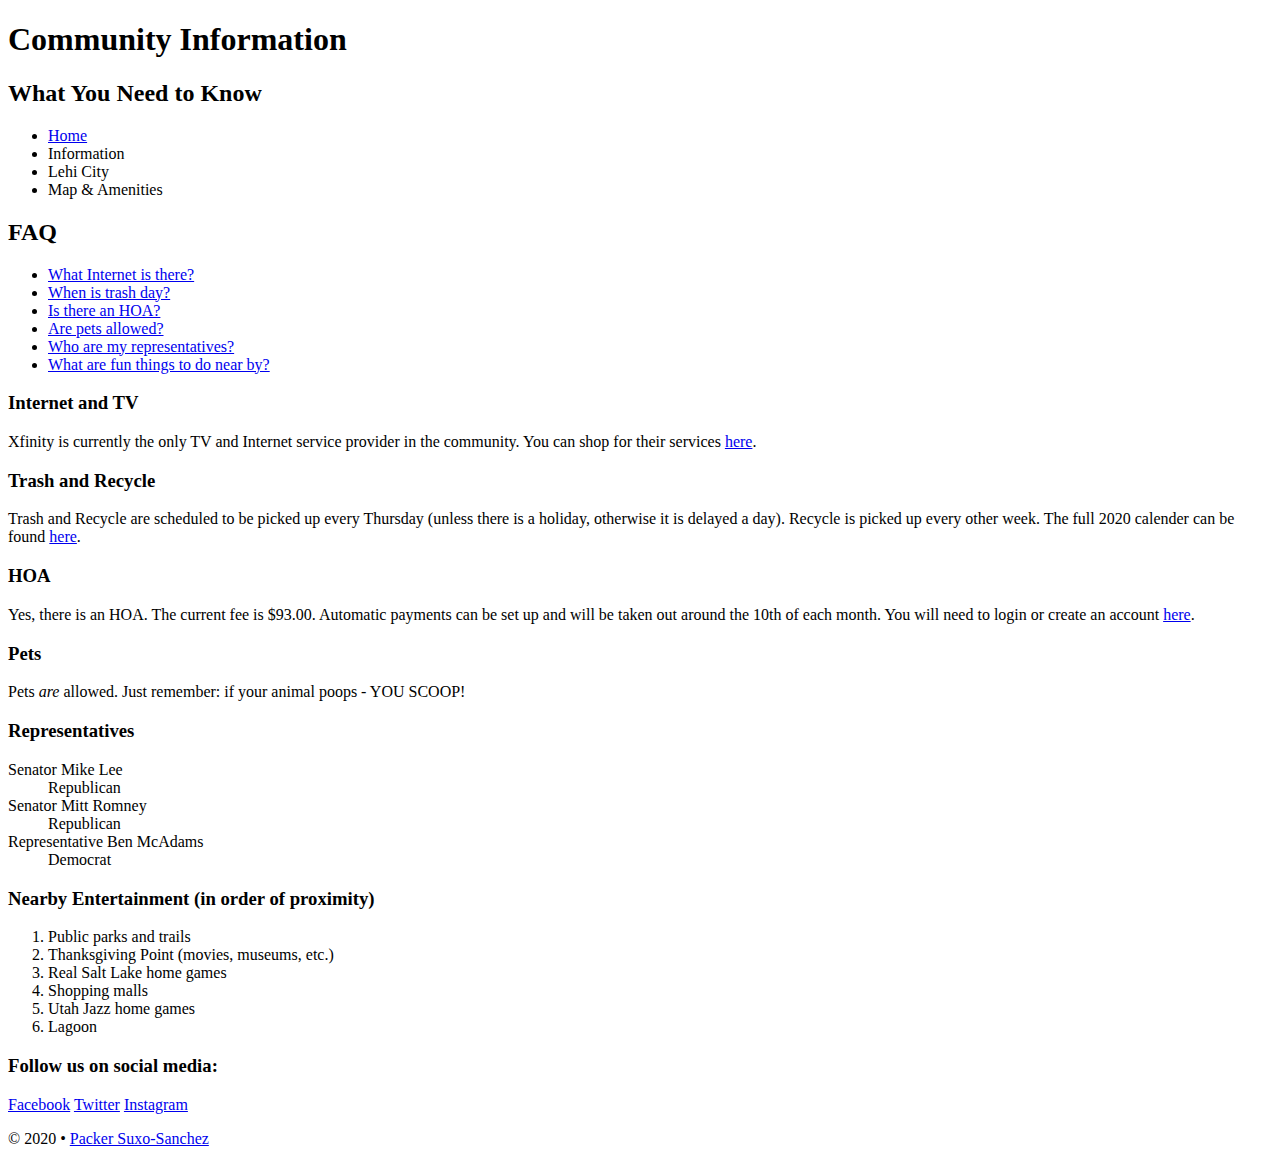
==== community-information.html @ c7a4156a "Added community information" ====
<!DOCTYPE html>
<html lang="en">
<head>
    <meta charset="UTF-8">
    <meta name="viewport" content="width=device-width, initial-scale=1.0">
    <meta name="author" content="Packer Suxo-Sanchez">
    <title>Community Information</title>
</head>
<body>
    <!--Opening Header-->
    <header>
        <h1>Community Information</h1>
        <h2>What You Need to Know</h2>
    </header>
    <!--Navigation Menu-->
    <nav>
        <ul>
            <li><a href="index.html">Home</a></li>
            <li>Information</li>
            <li>Lehi City</li>
            <li>Map & Amenities</li>
        </ul>
    </nav>
    <main>
        <section id="faq">
            <h2>FAQ</h2>
            <ul>
                <li><a href="#internet">What Internet is there?</a></li>
                <li><a href="#trash">When is trash day?</a></li>
                <li><a href="#hoa">Is there an HOA?</a></li>
                <li><a href="#pets">Are pets allowed?</a></li>
                <li><a href="#representatives">Who are my representatives?</a></li>
                <li><a href="#entertainment">What are fun things to do near by?</a></li>
            </ul>
            <div>
                <h3 id="internet">Internet and TV</h3>
                 <p>Xfinity is currently the only TV and Internet service provider in the community. You can shop for their services <a href="https://www.xfinity.com/learn/offers?CMP=ILC_shop_myxfinity_re&pc=1" target="_blank">here</a>.</p>
                <h3 id="trash">Trash and Recycle</h3>
                <p>Trash and Recycle are scheduled to be picked up every Thursday (unless there is a holiday, otherwise it is delayed a day). Recycle is picked up every other week. The full 2020 calender can be found <a href="https://www.lehi-ut.gov/wp-content/uploads/2019/12/2020-Recycling-Calendar.pdf" target="_blank">here</a>.</p>
                <h3 id="hoa">HOA</h3>
                <p>Yes, there is an HOA. The current fee is $93.00. Automatic payments can be set up and will be taken out around the 10th of each month. You will need to login or create an account <a href="https://portal.hoaliving.com/Home/Login" target="_blank">here</a>.</p>
                <h3 id="pets">Pets</h3>
                <p>Pets <em>are</em> allowed. Just remember: if your animal poops - YOU SCOOP!</p>
                <h3 id="representatives">Representatives</h3>
                <dl>
                    <dt>Senator Mike Lee</dt>
                    <dd>Republican</dd>
                    <dt>Senator Mitt Romney</dt>
                    <dd>Republican</dd>
                    <dt>Representative Ben McAdams</dt>
                    <dd>Democrat</dd>
                </dl>
                <h3 id="entertainment">Nearby Entertainment (in order of proximity)</h3>
                <ol>
                    <li>Public parks and trails</li>
                    <li>Thanksgiving Point (movies, museums, etc.)</li>
                    <li>Real Salt Lake home games</li>
                    <li>Shopping malls</li>
                    <li>Utah Jazz home games</li>
                    <li>Lagoon</li>
                </ol>
            </div>
        </section>
    </main>
        <!--Social Media-->
        <section id="social-media">
        <h3>Follow us on social media:</h3>
            <a href="https://www.facebook.com/groups/NorthPointeVillage/" target="_blank">Facebook</a>
            <a href="https://twitter.com/NorthPointeVill" target="_blank">Twitter</a>
            <a href="https://www.instagram.com/northpointevillage/" target="_blank">Instagram</a>
        </section>
    <!--Footer-->
    <footer>
        <p>&copy; 2020 &bull; <a href="mailto:10585814@my.uvu.edu?&subject=Hello%20There!">Packer Suxo-Sanchez</a></p>
    </footer>
</body>
</html>
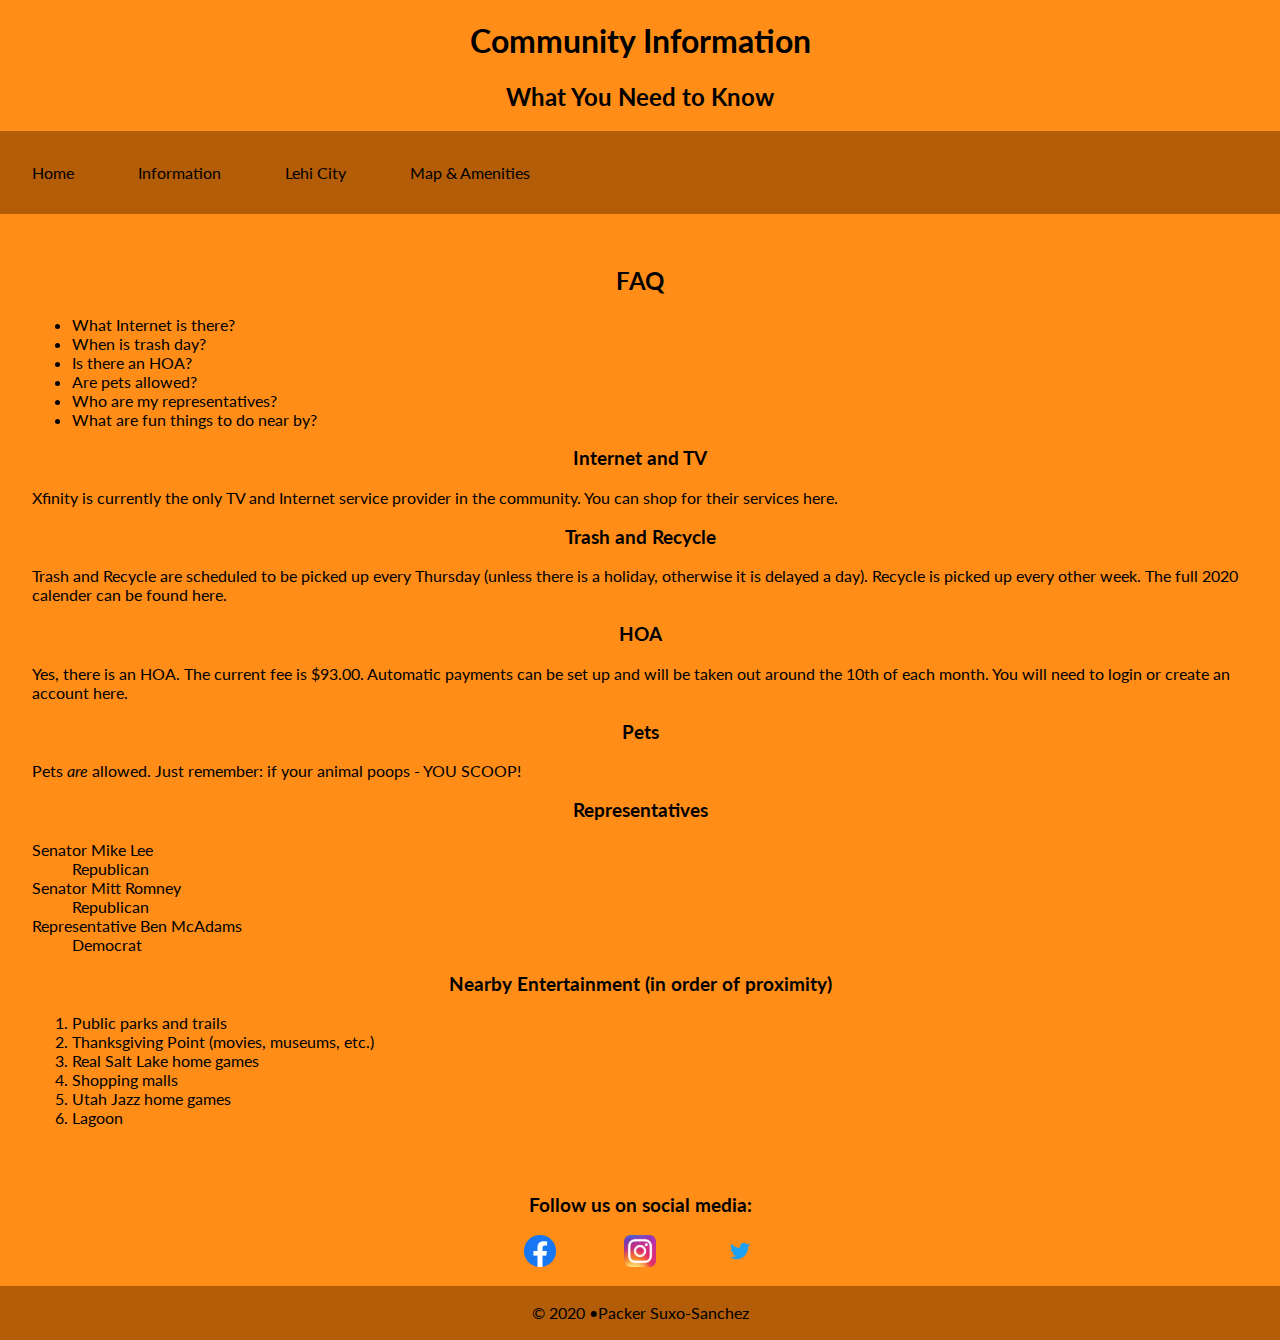
==== commit efde1a84: "Organized homepage content, imported Google font" ====
--- a/community-information.html
+++ b/community-information.html
@@ -4,6 +4,8 @@
     <meta charset="UTF-8">
     <meta name="viewport" content="width=device-width, initial-scale=1.0">
     <meta name="author" content="Packer Suxo-Sanchez">
+    <link rel="stylesheet" type="text/css" href="style.css">
+    <link href='http://fonts.googleapis.com/css?family=Lato&subset=latin,latin-ext' rel='stylesheet' type='text/css'>
     <title>Community Information</title>
 </head>
 <body>
@@ -65,9 +67,9 @@
         <!--Social Media-->
         <section id="social-media">
         <h3>Follow us on social media:</h3>
-            <a href="https://www.facebook.com/groups/NorthPointeVillage/" target="_blank">Facebook</a>
-            <a href="https://twitter.com/NorthPointeVill" target="_blank">Twitter</a>
-            <a href="https://www.instagram.com/northpointevillage/" target="_blank">Instagram</a>
+            <a href="https://www.facebook.com/groups/NorthPointeVillage/" target="_blank"><img src="/images/facebook.png" class="social-media-image" alt="Facebook logo"></a>
+            <a href="https://twitter.com/NorthPointeVill" target="_blank"><img src="/images/instagram.png" class="social-media-image" alt="Instagram logo"></a>
+            <a href="https://www.instagram.com/northpointevillage/" target="_blank"><img src="/images/twitter.png" class="social-media-image" alt="Twitter logo"></a> 
         </section>
     <!--Footer-->
     <footer>
--- a/style.css
+++ b/style.css
@@ -0,0 +1,107 @@
+/* Universal */
+html {
+    scroll-behavior: smooth;
+}
+
+body {
+    font-family: Lato;
+    margin: 0; /*Sets all margins to 0*/
+    background-color: #FF8D18;
+}
+
+a {
+    text-decoration: none;
+    color: rgb(0, 0, 0);
+}
+
+a:visited {
+    color: black;
+}
+
+/* Header */
+h1 {
+    text-align: center;
+}
+
+h2, h3 {
+    text-align: center;
+}
+
+/* Will only style h2 in header */
+header > h2 {
+    text-align: center;
+
+}
+
+p {
+
+}
+
+/* Navigation Menu */
+nav {
+
+}
+
+nav > ul {
+    padding: 0;
+    margin: 0;
+    list-style: none;
+    display: flex;
+    background-color: #B35D08;
+    /* justify-content: space-evenly; */
+}
+
+nav > ul > li {
+    color: black;
+    padding: 2rem;
+}
+
+nav > ul > li:hover {
+    background-color: white;
+    color: #black;
+    transition: .75s;
+}
+
+/* Main Content */
+main {
+    padding: 2em;
+}
+
+#main-content {
+    display: flex;
+    justify-content: space-evenly;
+}
+
+#community-image {
+    max-height: 400px;
+    max-width: 400px;
+}
+
+#community-news {
+    padding-left: 2em;
+}
+
+/* Social Media Section */
+#social-media {
+    margin: 1em;
+    text-align: center;
+}
+
+.social-media-image {
+    padding-left: 2em;
+    padding-right: 2em;
+    height: 2em;
+    width: 2em;
+}
+
+/* Footer */
+footer {
+    padding: 1em;
+    background-color: #B35D08;
+}
+
+footer > p {
+    margin: .1em;
+    justify-content: center;
+    display: flex;
+}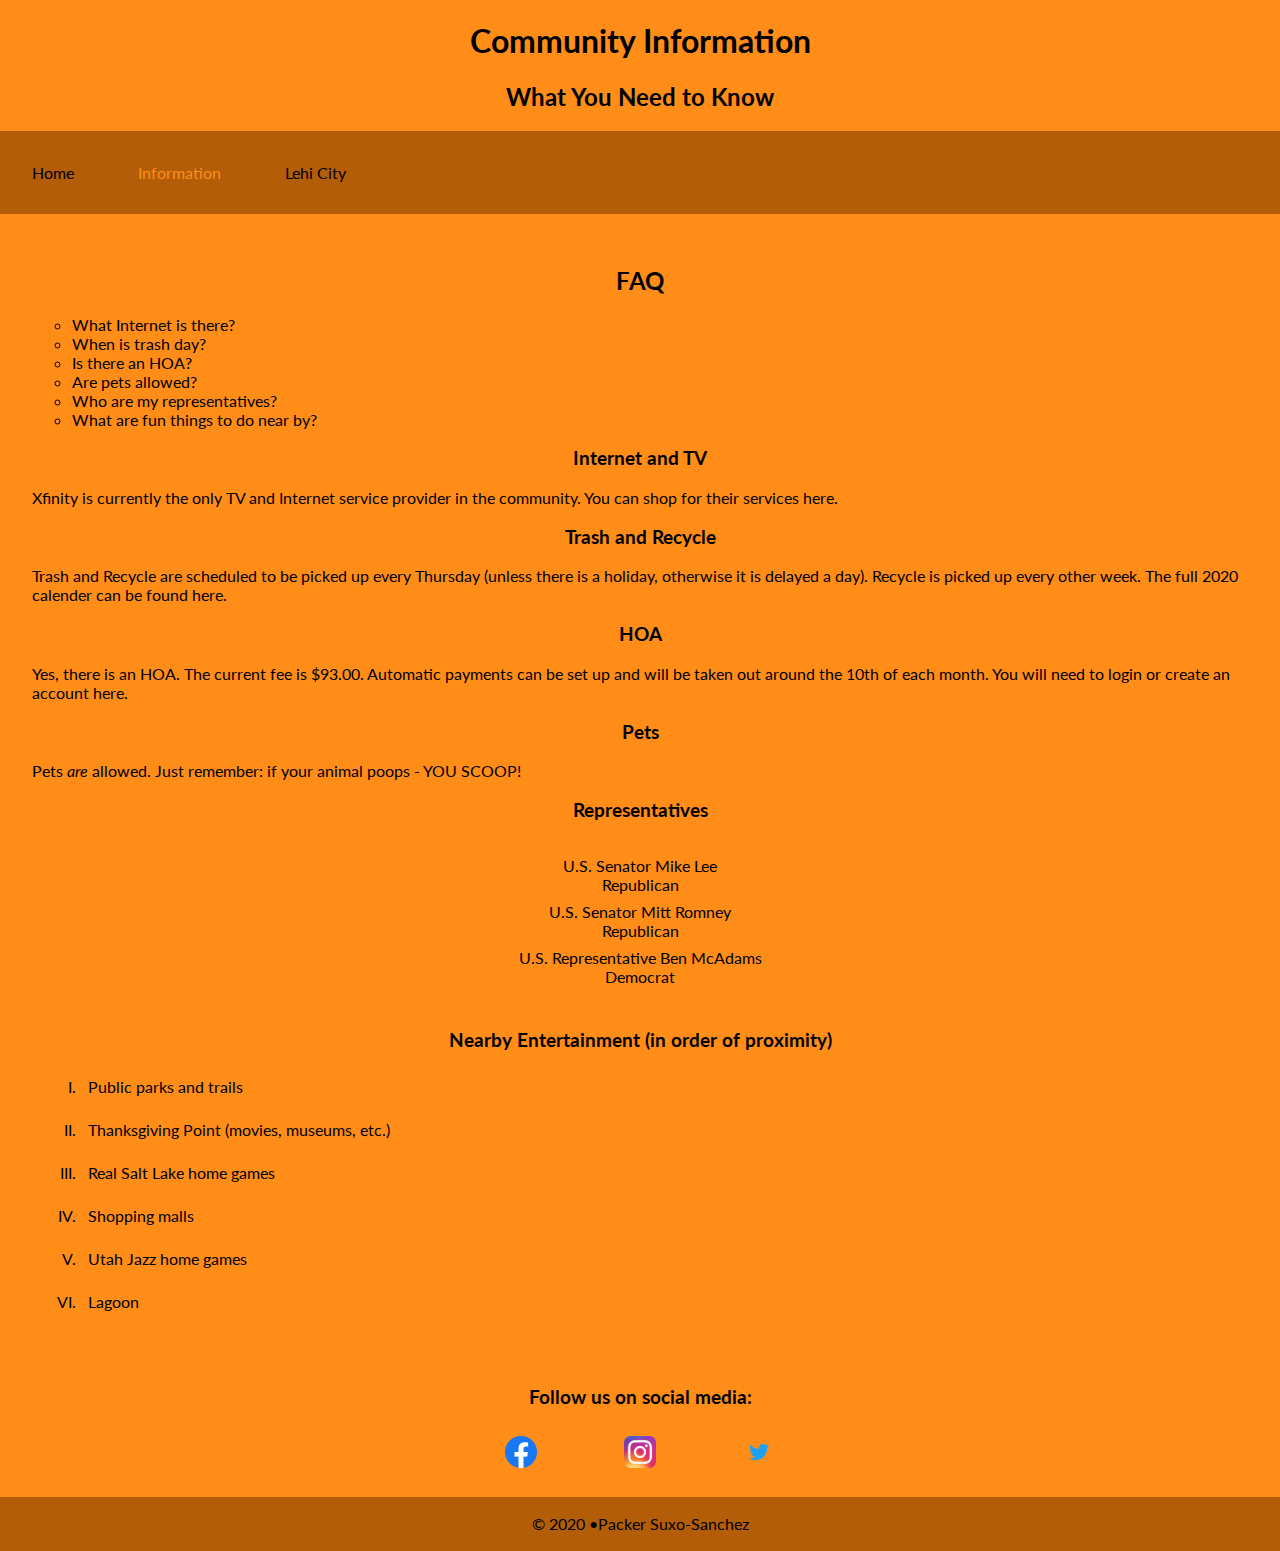
==== commit d5fea78b: "Added Lehi City page" ====
--- a/community-information.html
+++ b/community-information.html
@@ -17,22 +17,22 @@
     <!--Navigation Menu-->
     <nav>
         <ul>
-            <li><a href="index.html">Home</a></li>
-            <li>Information</li>
-            <li>Lehi City</li>
-            <li>Map & Amenities</li>
+            <li class="active"><a href="index.html">Home</a></li>
+            <li class="active">Information</li>
+            <li class="active"><a href="lehi-city.html">Lehi City</a></li>
+            <!--<li class="active">Map & Amenities</li>-->
         </ul>
     </nav>
     <main>
         <section id="faq">
             <h2>FAQ</h2>
             <ul>
-                <li><a href="#internet">What Internet is there?</a></li>
-                <li><a href="#trash">When is trash day?</a></li>
-                <li><a href="#hoa">Is there an HOA?</a></li>
-                <li><a href="#pets">Are pets allowed?</a></li>
-                <li><a href="#representatives">Who are my representatives?</a></li>
-                <li><a href="#entertainment">What are fun things to do near by?</a></li>
+                <li class="faq-bullet"><a href="#internet">What Internet is there?</a></li>
+                <li class="faq-bullet"><a href="#trash">When is trash day?</a></li>
+                <li class="faq-bullet"><a href="#hoa">Is there an HOA?</a></li>
+                <li class="faq-bullet"><a href="#pets">Are pets allowed?</a></li>
+                <li class="faq-bullet"><a href="#representatives">Who are my representatives?</a></li>
+                <li class="faq-bullet"><a href="#entertainment">What are fun things to do near by?</a></li>
             </ul>
             <div>
                 <h3 id="internet">Internet and TV</h3>
@@ -45,21 +45,21 @@
                 <p>Pets <em>are</em> allowed. Just remember: if your animal poops - YOU SCOOP!</p>
                 <h3 id="representatives">Representatives</h3>
                 <dl>
-                    <dt>Senator Mike Lee</dt>
+                    <dt>U.S. Senator Mike Lee</dt>
                     <dd>Republican</dd>
-                    <dt>Senator Mitt Romney</dt>
+                    <dt>U.S. Senator Mitt Romney</dt>
                     <dd>Republican</dd>
-                    <dt>Representative Ben McAdams</dt>
+                    <dt>U.S. Representative Ben McAdams</dt>
                     <dd>Democrat</dd>
                 </dl>
                 <h3 id="entertainment">Nearby Entertainment (in order of proximity)</h3>
                 <ol>
-                    <li>Public parks and trails</li>
-                    <li>Thanksgiving Point (movies, museums, etc.)</li>
-                    <li>Real Salt Lake home games</li>
-                    <li>Shopping malls</li>
-                    <li>Utah Jazz home games</li>
-                    <li>Lagoon</li>
+                    <li class="fun-bullet">Public parks and trails</li>
+                    <li class="fun-bullet">Thanksgiving Point (movies, museums, etc.)</li>
+                    <li class="fun-bullet">Real Salt Lake home games</li>
+                    <li class="fun-bullet">Shopping malls</li>
+                    <li class="fun-bullet">Utah Jazz home games</li>
+                    <li class="fun-bullet">Lagoon</li>
                 </ol>
             </div>
         </section>
--- a/style.css
+++ b/style.css
@@ -5,6 +5,9 @@
 
 body {
     font-family: Lato;
+    font-size: 1em;
+    font-style: normal;
+    font-weight: normal;
     margin: 0; /*Sets all margins to 0*/
     background-color: #FF8D18;
 }
@@ -58,8 +61,12 @@
 
 nav > ul > li:hover {
     background-color: white;
-    color: #black;
+    color: black;
     transition: .75s;
+}
+
+.active {
+    color: #FF8D18;
 }
 
 /* Main Content */
@@ -70,6 +77,9 @@
 #main-content {
     display: flex;
     justify-content: space-evenly;
+    border: .5em solid white;
+    border-radius: 10px;
+    float: right;
 }
 
 #community-image {
@@ -81,6 +91,29 @@
     padding-left: 2em;
 }
 
+/*Representatives*/
+dl {
+    text-align: center;
+    padding: 1rem;
+    margin: 1rem;
+}
+
+dd {
+    margin-left: 0em;
+    padding-bottom: .5em;
+}
+
+/*Lists*/
+.faq-bullet {
+    list-style-type: circle;
+}
+
+.fun-bullet {
+    list-style-type: upper-roman;
+    padding: .5em;
+    margin: .5em;
+}
+
 /* Social Media Section */
 #social-media {
     margin: 1em;
@@ -88,10 +121,17 @@
 }
 
 .social-media-image {
-    padding-left: 2em;
-    padding-right: 2em;
+    padding: .6em;
+    margin-left: 2em;
+    margin-right: 2em;
     height: 2em;
     width: 2em;
+}
+
+a > img:hover {
+    background-color: white;
+    transition: .75s;
+    border-radius: 50%;
 }
 
 /* Footer */
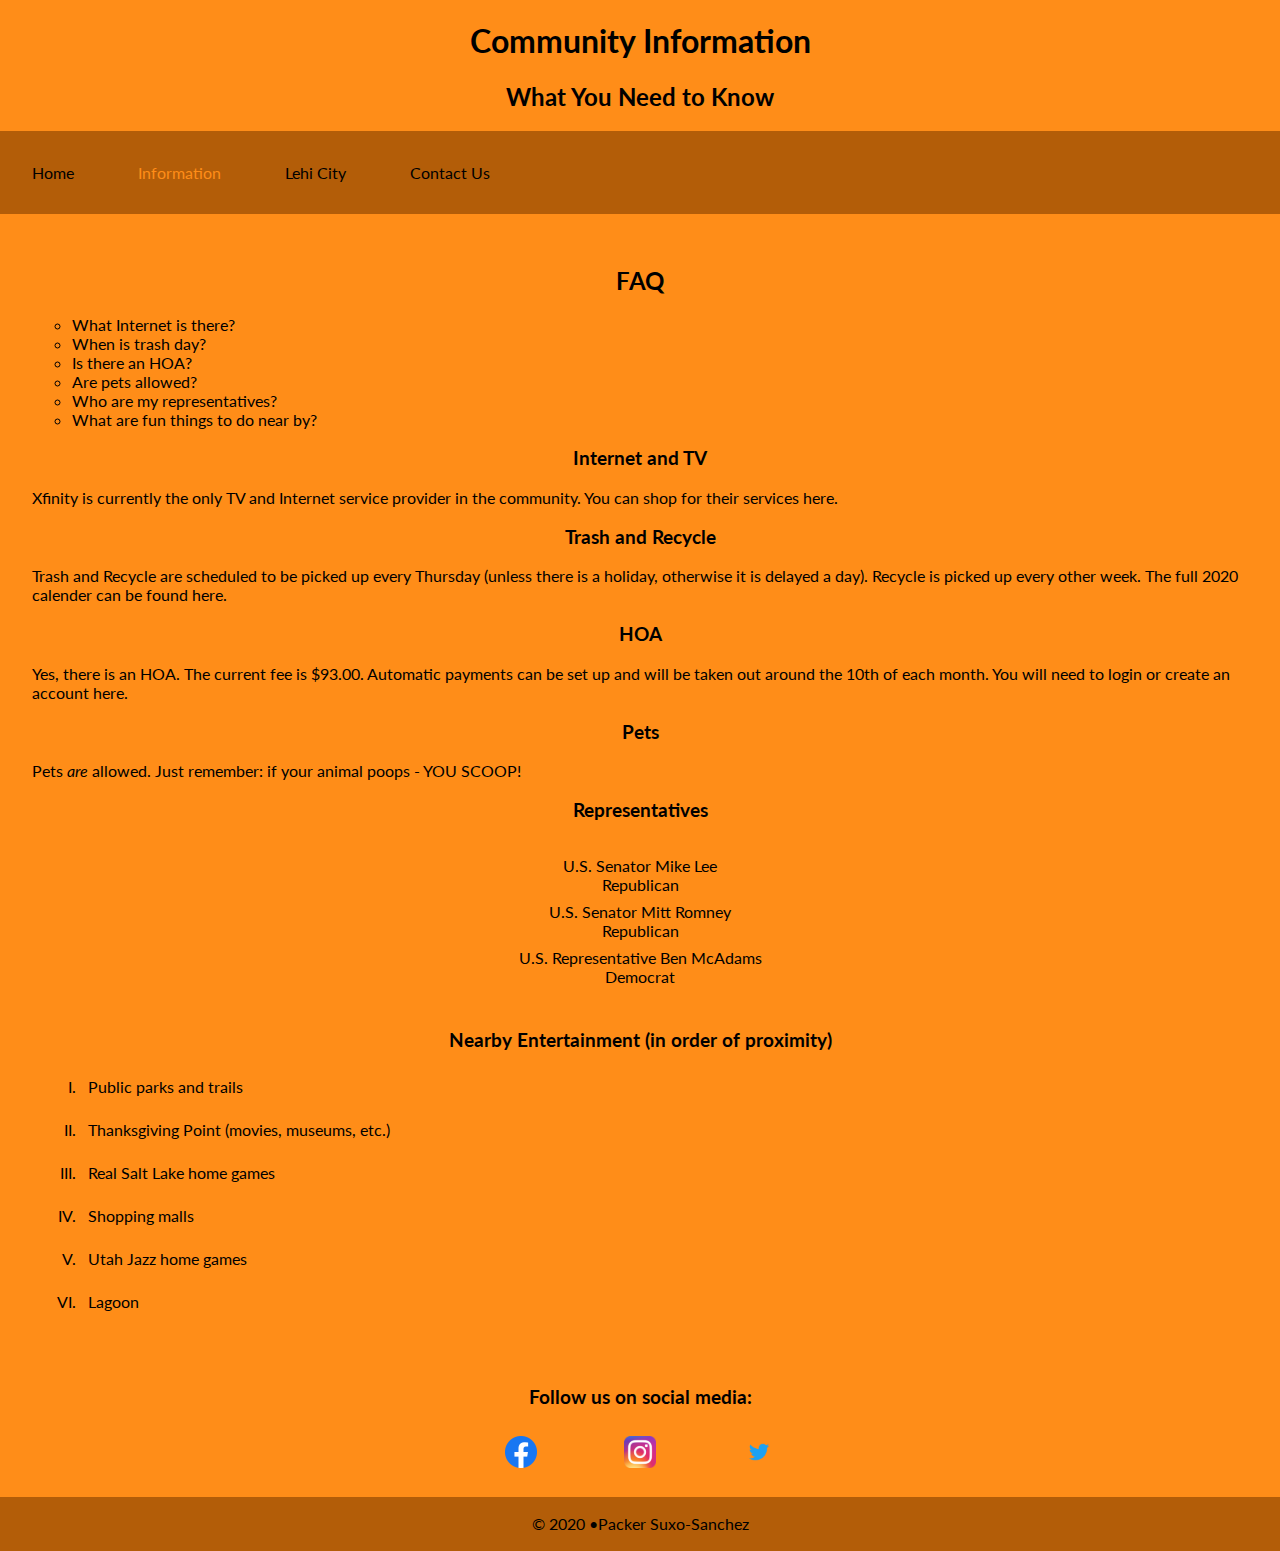
==== commit 62fdd078: "Added Contact page" ====
--- a/community-information.html
+++ b/community-information.html
@@ -20,7 +20,7 @@
             <li class="active"><a href="index.html">Home</a></li>
             <li class="active">Information</li>
             <li class="active"><a href="lehi-city.html">Lehi City</a></li>
-            <!--<li class="active">Map & Amenities</li>-->
+            <li class="active"><a href="contact.html">Contact Us</a></li>
         </ul>
     </nav>
     <main>
@@ -67,9 +67,9 @@
         <!--Social Media-->
         <section id="social-media">
         <h3>Follow us on social media:</h3>
-            <a href="https://www.facebook.com/groups/NorthPointeVillage/" target="_blank"><img src="/images/facebook.png" class="social-media-image" alt="Facebook logo"></a>
-            <a href="https://twitter.com/NorthPointeVill" target="_blank"><img src="/images/instagram.png" class="social-media-image" alt="Instagram logo"></a>
-            <a href="https://www.instagram.com/northpointevillage/" target="_blank"><img src="/images/twitter.png" class="social-media-image" alt="Twitter logo"></a> 
+            <a href="https://www.facebook.com/groups/NorthPointeVillage/" target="_blank"><img src="images/facebook.png" class="social-media-image" alt="Facebook logo"></a>
+            <a href="https://twitter.com/NorthPointeVill" target="_blank"><img src="images/instagram.png" class="social-media-image" alt="Instagram logo"></a>
+            <a href="https://www.instagram.com/northpointevillage/" target="_blank"><img src="images/twitter.png" class="social-media-image" alt="Twitter logo"></a> 
         </section>
     <!--Footer-->
     <footer>
--- a/style.css
+++ b/style.css
@@ -35,15 +35,15 @@
     text-align: center;
 
 }
-
+/*
 p {
 
-}
+} */
 
-/* Navigation Menu */
+/* Navigation Menu
 nav {
 
-}
+} */
 
 nav > ul {
     padding: 0;
@@ -79,12 +79,48 @@
     justify-content: space-evenly;
     border: .5em solid white;
     border-radius: 10px;
-    float: right;
 }
 
 #community-image {
-    max-height: 400px;
-    max-width: 400px;
+    border-radius: 10px;
+    width: 100%;
+    /*float: right;*/
+}
+
+figcaption {
+    color: white;
+    text-align: center;
+    padding-bottom: 1em;
+}
+
+.lehi-img-div {
+    text-align: center;  
+}
+
+.lehi-img {
+    padding-top: 1em;
+    width: 50%;
+}
+
+.lehi-border {
+    border: 1px solid white;
+}
+
+.elected-border {
+    border: .25em solid white;
+    border-radius: 10px;
+}
+
+#elected-officials {
+    justify-content: space-evenly;
+    flex-wrap: wrap;
+    display: flex;
+}
+
+.city-officials-img {
+    border-radius: 20px;
+    height: 250px;
+    padding: 1em;
 }
 
 #community-news {
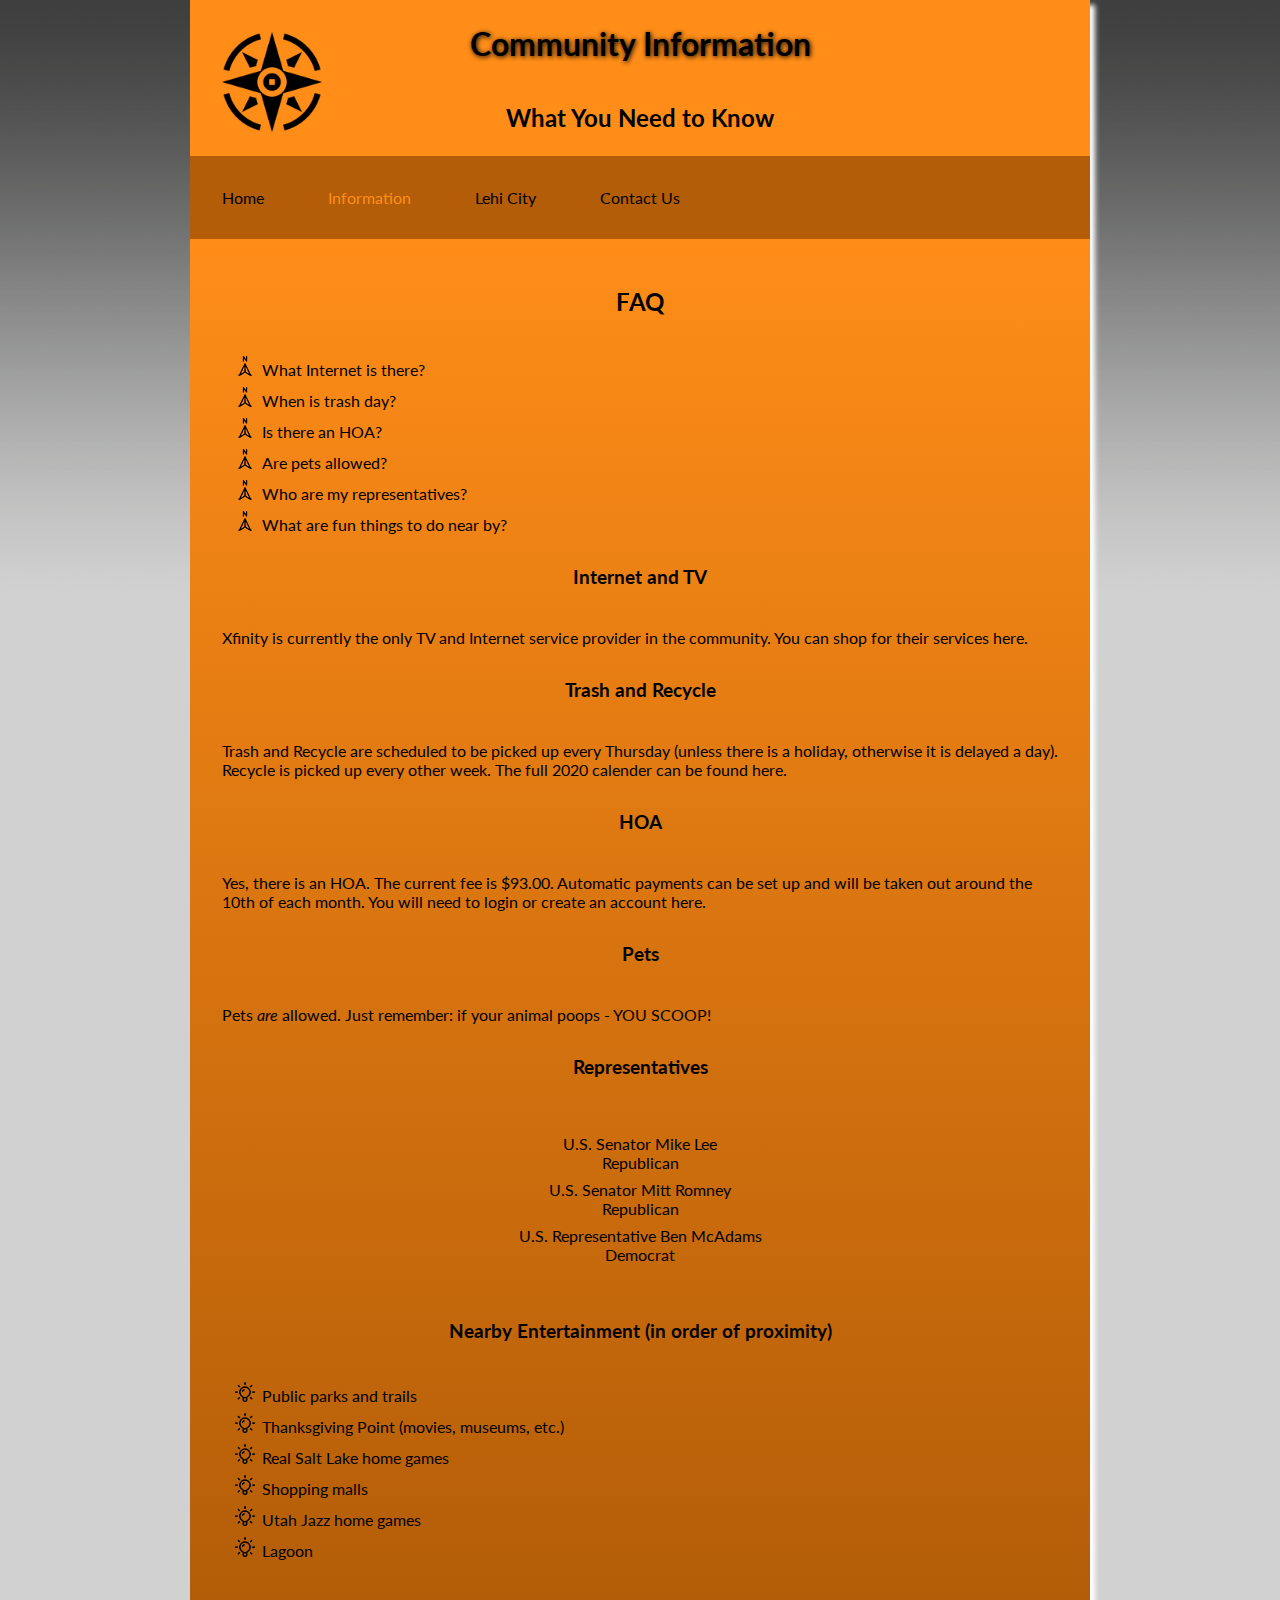
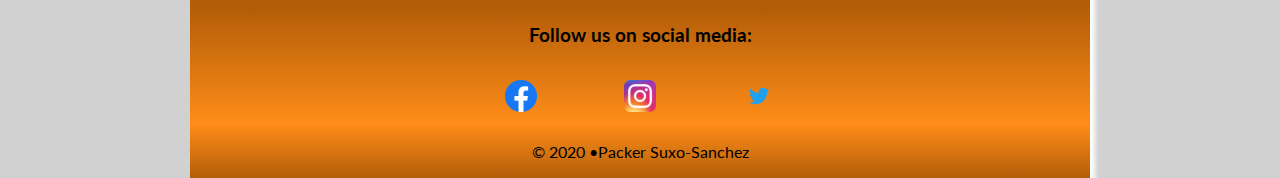
==== commit 794497db: "Added responsive CSS" ====
--- a/community-information.html
+++ b/community-information.html
@@ -4,11 +4,13 @@
     <meta charset="UTF-8">
     <meta name="viewport" content="width=device-width, initial-scale=1.0">
     <meta name="author" content="Packer Suxo-Sanchez">
+    <meta name="viewport" content="width=device-width, initial-scale=1">
     <link rel="stylesheet" type="text/css" href="style.css">
     <link href='http://fonts.googleapis.com/css?family=Lato&subset=latin,latin-ext' rel='stylesheet' type='text/css'>
     <title>Community Information</title>
 </head>
 <body>
+    <div class="wrapper">
     <!--Opening Header-->
     <header>
         <h1>Community Information</h1>
@@ -75,5 +77,6 @@
     <footer>
         <p>&copy; 2020 &bull; <a href="mailto:10585814@my.uvu.edu?&subject=Hello%20There!">Packer Suxo-Sanchez</a></p>
     </footer>
+    </div>
 </body>
 </html>--- a/style.css
+++ b/style.css
@@ -1,4 +1,4 @@
-/* Universal */
+/* ----- Universal ----- */
 html {
     scroll-behavior: smooth;
 }
@@ -9,7 +9,15 @@
     font-style: normal;
     font-weight: normal;
     margin: 0; /*Sets all margins to 0*/
-    background-color: #FF8D18;
+    background-color: #D1D1D1;
+    background-image: url(images/background.gif);
+    background-repeat: repeat-x;
+}
+
+.wrapper {
+    max-width: 900px;
+    margin: 0 auto;
+    box-shadow: 5px 5px 5px white;
 }
 
 a {
@@ -21,13 +29,28 @@
     color: black;
 }
 
-/* Header */
+/* ----- Header ----- */
+header {
+    background-color: #FF8D18;
+    background-image: url(images/compass.png);
+    background-repeat: no-repeat;
+    background-position: 4% 2rem;
+    background-size: 100px;
+
+}
+
 h1 {
-    text-align: center;
+    margin: 0 9rem;
+    padding: 1.5rem 0;
+    text-align: center;
+    text-shadow: 1px 1px 5px black;
 }
 
 h2, h3 {
     text-align: center;
+    margin: 0;
+    padding-top: 1rem;
+    padding-bottom: 1.5rem;
 }
 
 /* Will only style h2 in header */
@@ -35,43 +58,78 @@
     text-align: center;
 
 }
-/*
-p {
-
-} */
-
-/* Navigation Menu
-nav {
-
-} */
-
-nav > ul {
-    padding: 0;
-    margin: 0;
-    list-style: none;
-    display: flex;
-    background-color: #B35D08;
-    /* justify-content: space-evenly; */
-}
-
-nav > ul > li {
-    color: black;
-    padding: 2rem;
-}
-
-nav > ul > li:hover {
-    background-color: white;
-    color: black;
-    transition: .75s;
-}
-
-.active {
-    color: #FF8D18;
-}
-
-/* Main Content */
+
+/* ----- Nav Menu ----- */
+
+/* Mobile Nav Rules */
+@media only screen and (max-width: 800px) {
+    nav {
+        padding: .5rem 2%;
+        background-color: #B35D08;;
+    }
+
+    nav ul {
+        padding: 0;
+        list-style-type: none;
+        background-color: #B35D08;
+    }
+
+    nav ul li {
+        padding: .5rem 2%;
+        border: solid 1px black;
+        text-align: center;
+        background-color: grey;
+        margin-bottom: .5rem;
+        border-radius: 10px;
+        color: #B35D08;
+    }
+
+    nav ul li:hover {
+        background-color: white;
+        color: black;
+        transition: .75s;
+    }
+
+    .active {
+        color: #FF8D18;
+    }
+
+}
+
+/* Desktop Nav Rules */
+@media only screen and (min-width: 801px) {
+    nav > ul {
+        padding: 0;
+        margin: 0;
+        list-style: none;
+        display: flex;
+        background-color: #B35D08;
+        /* justify-content: space-evenly; */
+    }
+    
+    nav > ul > li {
+        color: black;
+        padding: 2rem;
+    }
+    
+    nav > ul > li:hover {
+        background-color: white;
+        color: black;
+        transition: .75s;
+    }
+    
+    .active {
+        color: #FF8D18;
+    }
+}
+
+
+
+/* ----- Main Content ----- */
 main {
     padding: 2em;
+    background-color: #FF8D18;
+    background: linear-gradient(#FF8D18, #B35D08);
 }
 
 #main-content {
@@ -79,12 +137,13 @@
     justify-content: space-evenly;
     border: .5em solid white;
     border-radius: 10px;
+    flex-wrap: wrap;
 }
 
 #community-image {
     border-radius: 10px;
     width: 100%;
-    /*float: right;*/
+    /*float: right*/
 }
 
 figcaption {
@@ -94,7 +153,8 @@
 }
 
 .lehi-img-div {
-    text-align: center;  
+    text-align: center;
+    background-color: #FF8D18;
 }
 
 .lehi-img {
@@ -103,6 +163,7 @@
 }
 
 .lehi-border {
+    margin: 0;
     border: 1px solid white;
 }
 
@@ -127,7 +188,7 @@
     padding-left: 2em;
 }
 
-/*Representatives*/
+/* ----- Representatives ----- */
 dl {
     text-align: center;
     padding: 1rem;
@@ -139,20 +200,61 @@
     padding-bottom: .5em;
 }
 
-/*Lists*/
+/* ----- Lists ----- */
 .faq-bullet {
-    list-style-type: circle;
+    list-style-image: url(images/north\ copy.png);
+    margin-bottom: .5rem;
 }
 
 .fun-bullet {
-    list-style-type: upper-roman;
-    padding: .5em;
-    margin: .5em;
-}
-
-/* Social Media Section */
+    list-style-image: url(images/idea\ copy.png);
+    margin-bottom: .5rem;
+}
+
+/* ----- Form ----- */
+fieldset {
+    border: solid 1px grey;
+    border-radius: 10px;
+    margin-bottom: 1rem;
+    /*display: flex;*/ /*Bug in Safari where "fieldset {display: flex}" will not work, works in Chrome*/
+}
+
+legend {
+    font-weight: bold;
+    margin-left: 1rem;
+}
+
+input {
+    border: solid 1px grey;
+    border-radius: 2.5px;
+    margin-bottom: .5rem;
+}
+
+#form-div form fieldset label span {
+    padding-right: 1rem;
+    display: block;
+}
+
+textarea {
+    border-radius: 2.5px;
+    height: 7rem;
+    width: 50%;
+}
+
+.submit-button {
+    color: white;
+    margin-top: 1.5rem;
+    background-color: grey;
+    padding: .5rem 5rem;
+    border-radius: 5px;
+    border: solid 1px white;
+    display: flex;
+}
+
+/* ----- Social Media Section ----- */
 #social-media {
-    margin: 1em;
+    background-color: #FF8D18;
+    background: linear-gradient(#B35D08, #FF8D18);
     text-align: center;
 }
 
@@ -170,10 +272,11 @@
     border-radius: 50%;
 }
 
-/* Footer */
+/* ----- Footer ----- */
 footer {
     padding: 1em;
-    background-color: #B35D08;
+    /*background-color: #B35D08;*/
+    background: linear-gradient(#FF8D18, #B35D08);
 }
 
 footer > p {
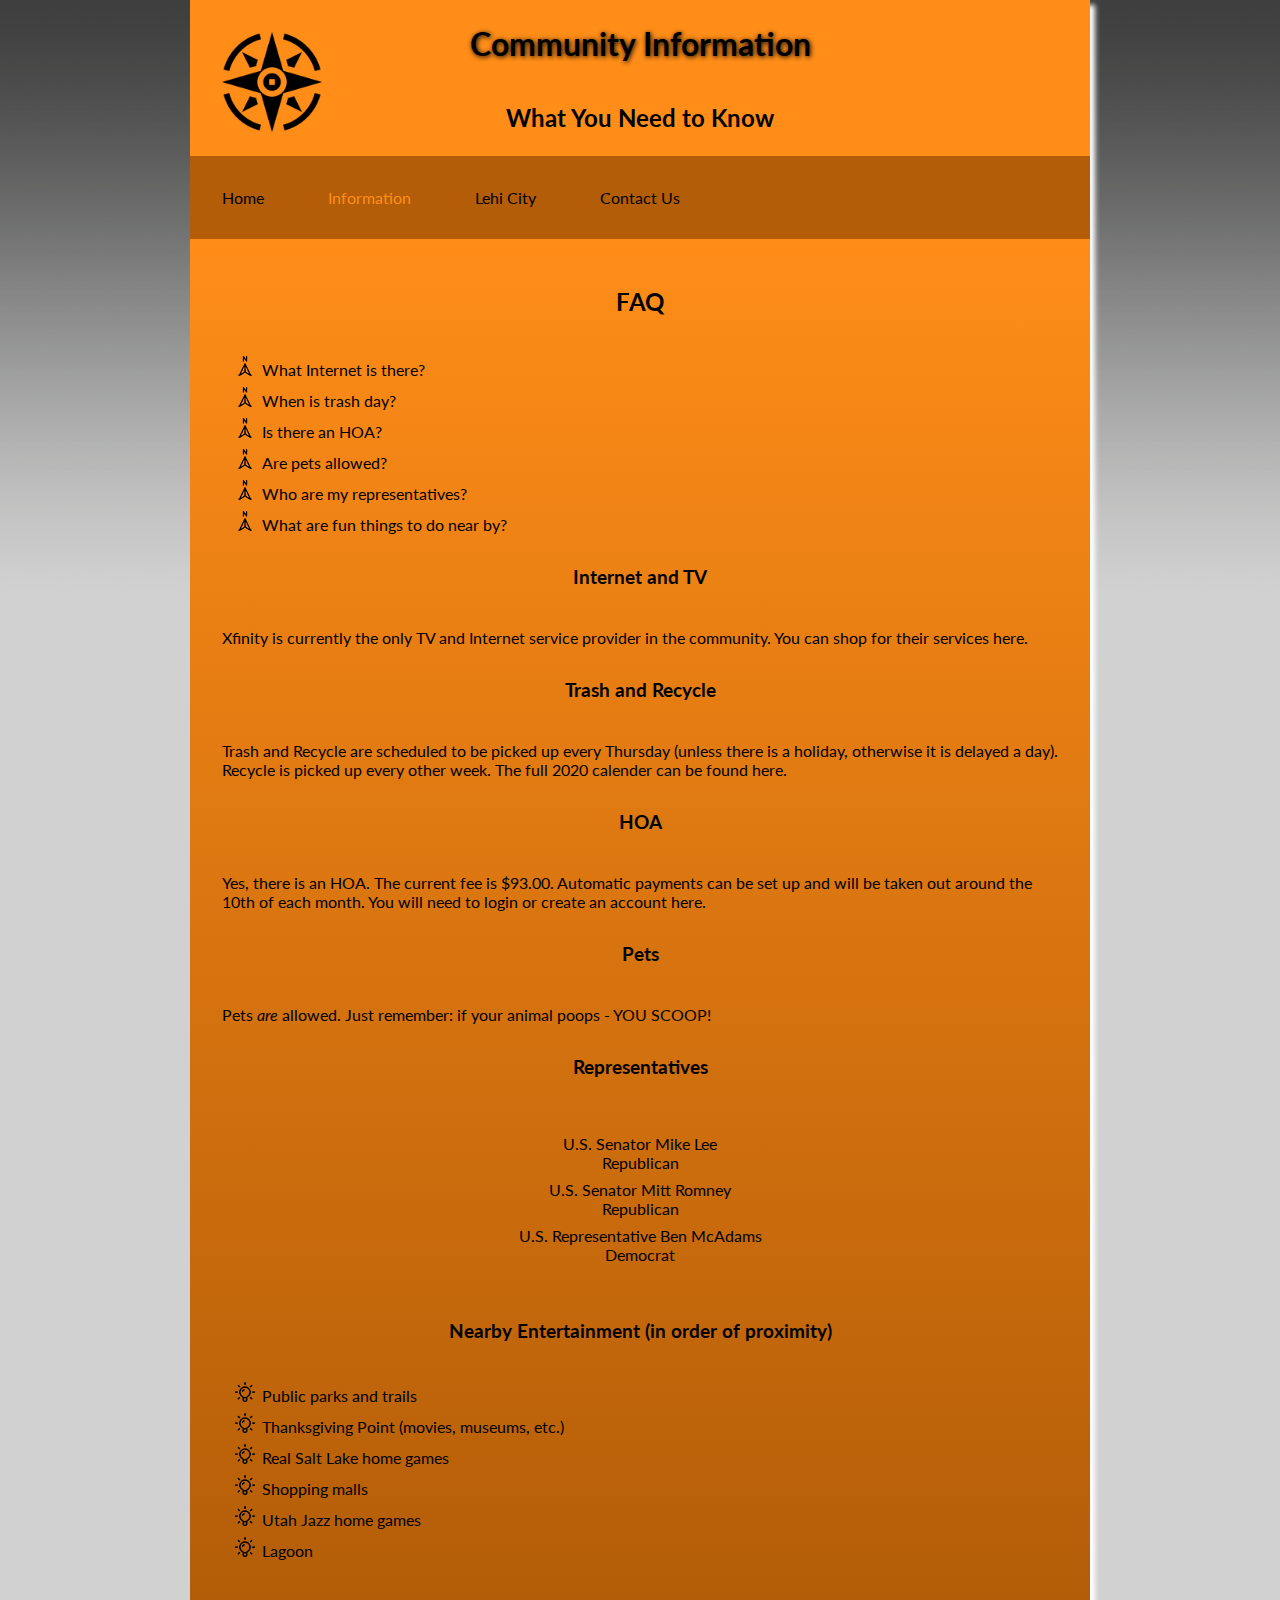
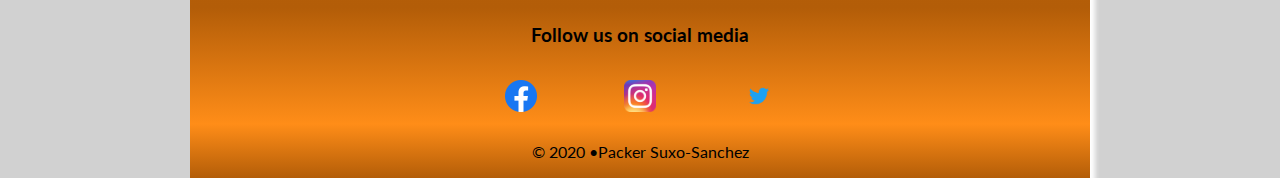
==== commit b7c2eb6a: "Fixed social media links" ====
--- a/community-information.html
+++ b/community-information.html
@@ -68,11 +68,11 @@
     </main>
         <!--Social Media-->
         <section id="social-media">
-        <h3>Follow us on social media:</h3>
-            <a href="https://www.facebook.com/groups/NorthPointeVillage/" target="_blank"><img src="images/facebook.png" class="social-media-image" alt="Facebook logo"></a>
-            <a href="https://twitter.com/NorthPointeVill" target="_blank"><img src="images/instagram.png" class="social-media-image" alt="Instagram logo"></a>
-            <a href="https://www.instagram.com/northpointevillage/" target="_blank"><img src="images/twitter.png" class="social-media-image" alt="Twitter logo"></a> 
-        </section>
+            <h3>Follow us on social media</h3>
+                <a href="https://www.facebook.com/groups/NorthPointeVillage/" target="_blank"><img src="images/facebook.png" class="social-media-image" alt="Facebook logo"></a>
+                <a href="https://www.instagram.com/northpointevillage/" target="_blank"><img src="images/instagram.png" class="social-media-image" alt="Instagram logo"></a>
+                <a href="https://twitter.com/NorthPointeVill" target="_blank"><img src="images/twitter.png" class="social-media-image" alt="Twitter logo"></a>  
+            </section>
     <!--Footer-->
     <footer>
         <p>&copy; 2020 &bull; <a href="mailto:10585814@my.uvu.edu?&subject=Hello%20There!">Packer Suxo-Sanchez</a></p>
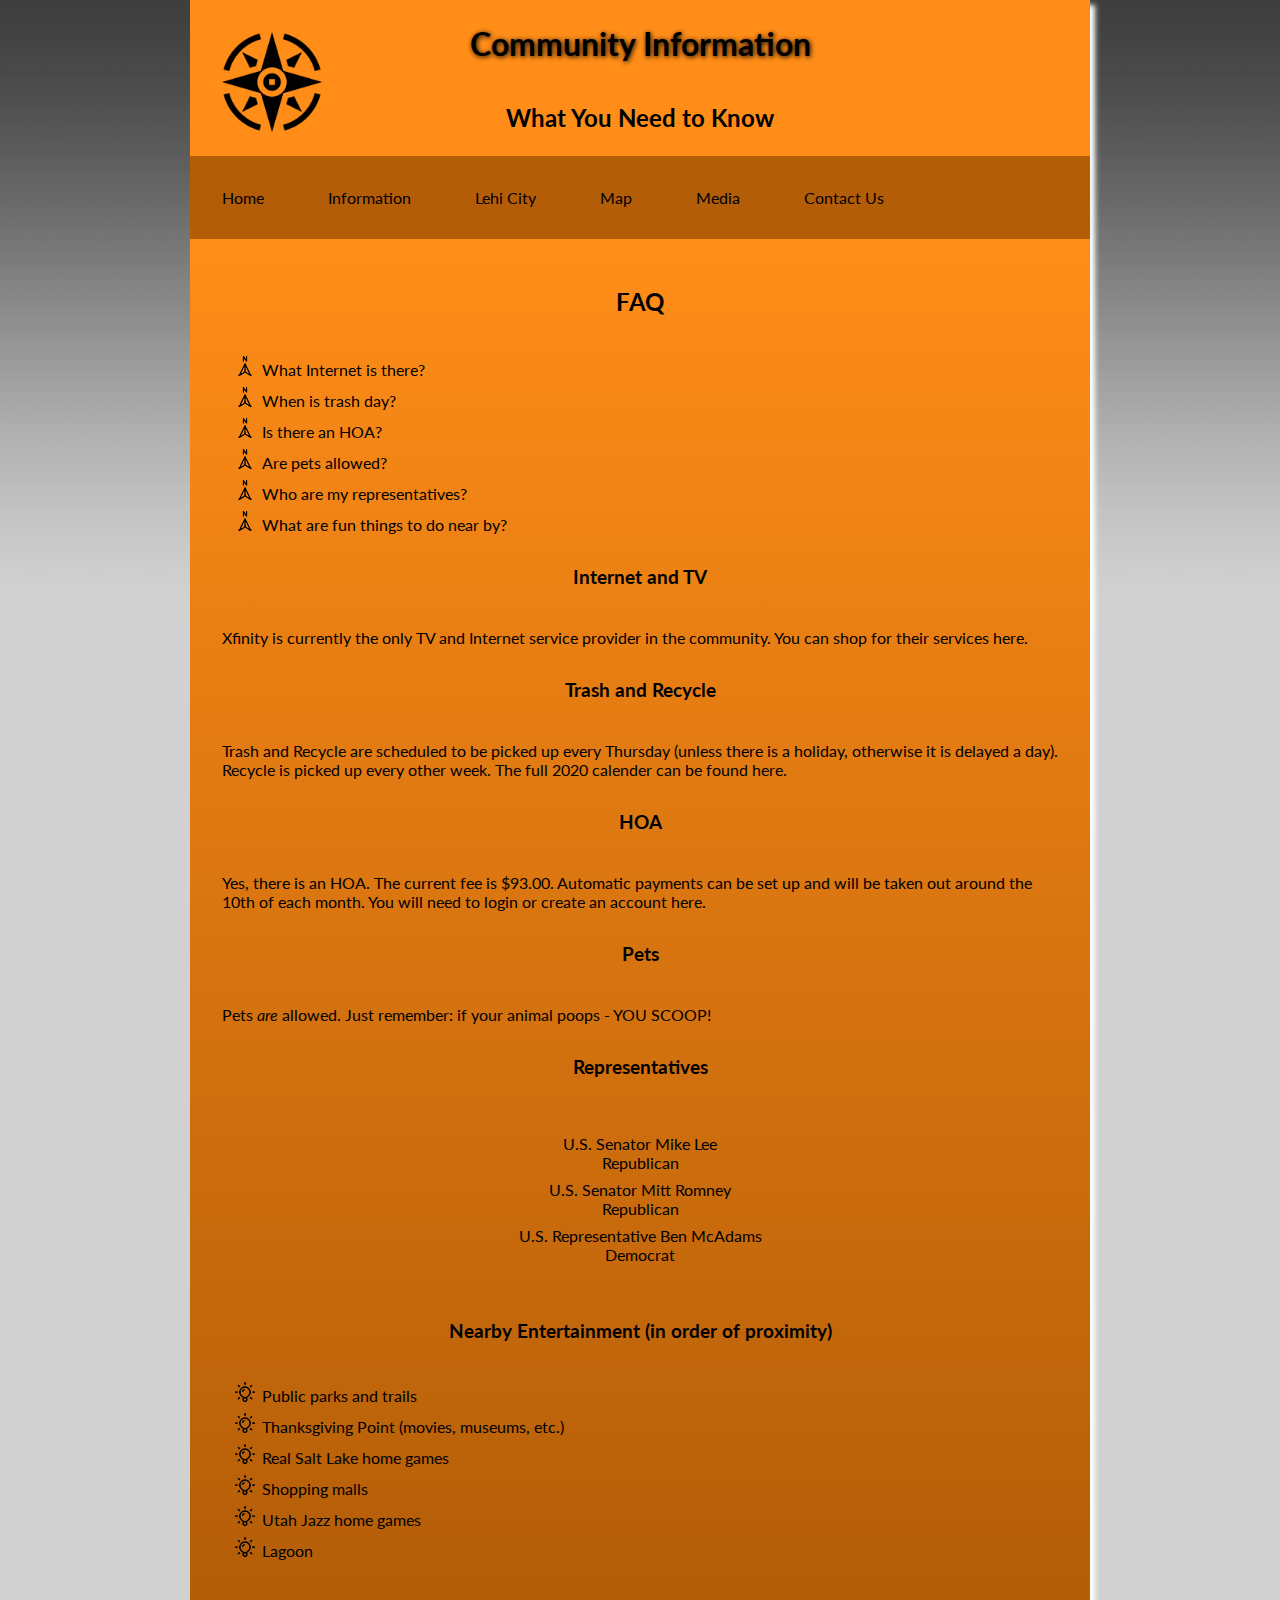
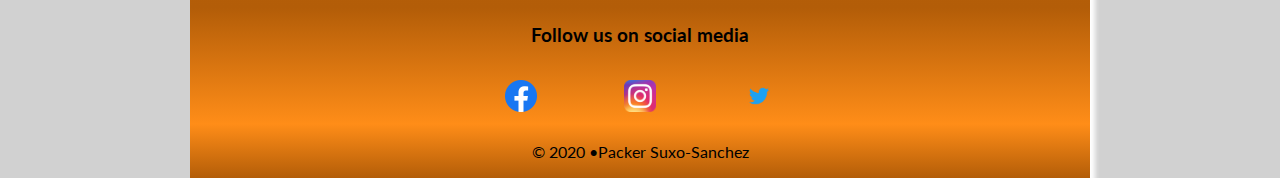
==== commit 9f57c4c9: "Added map and media pages" ====
--- a/community-information.html
+++ b/community-information.html
@@ -4,7 +4,6 @@
     <meta charset="UTF-8">
     <meta name="viewport" content="width=device-width, initial-scale=1.0">
     <meta name="author" content="Packer Suxo-Sanchez">
-    <meta name="viewport" content="width=device-width, initial-scale=1">
     <link rel="stylesheet" type="text/css" href="style.css">
     <link href='http://fonts.googleapis.com/css?family=Lato&subset=latin,latin-ext' rel='stylesheet' type='text/css'>
     <title>Community Information</title>
@@ -20,8 +19,10 @@
     <nav>
         <ul>
             <li class="active"><a href="index.html">Home</a></li>
-            <li class="active">Information</li>
+            <li class="active"><a href="#">Information</a></li>
             <li class="active"><a href="lehi-city.html">Lehi City</a></li>
+            <li class="active"><a href="map.html">Map</a></li>
+            <li class="active"><a href="media.html">Media</a></li>
             <li class="active"><a href="contact.html">Contact Us</a></li>
         </ul>
     </nav>
--- a/style.css
+++ b/style.css
@@ -46,7 +46,7 @@
     text-shadow: 1px 1px 5px black;
 }
 
-h2, h3 {
+h2, h3, h4 {
     text-align: center;
     margin: 0;
     padding-top: 1rem;
@@ -188,6 +188,13 @@
     padding-left: 2em;
 }
 
+/* ----- Map ----- */
+.iframe {
+    width: 100%;
+    height: 25rem;
+    border: 1px solid grey;
+}
+
 /* ----- Representatives ----- */
 dl {
     text-align: center;
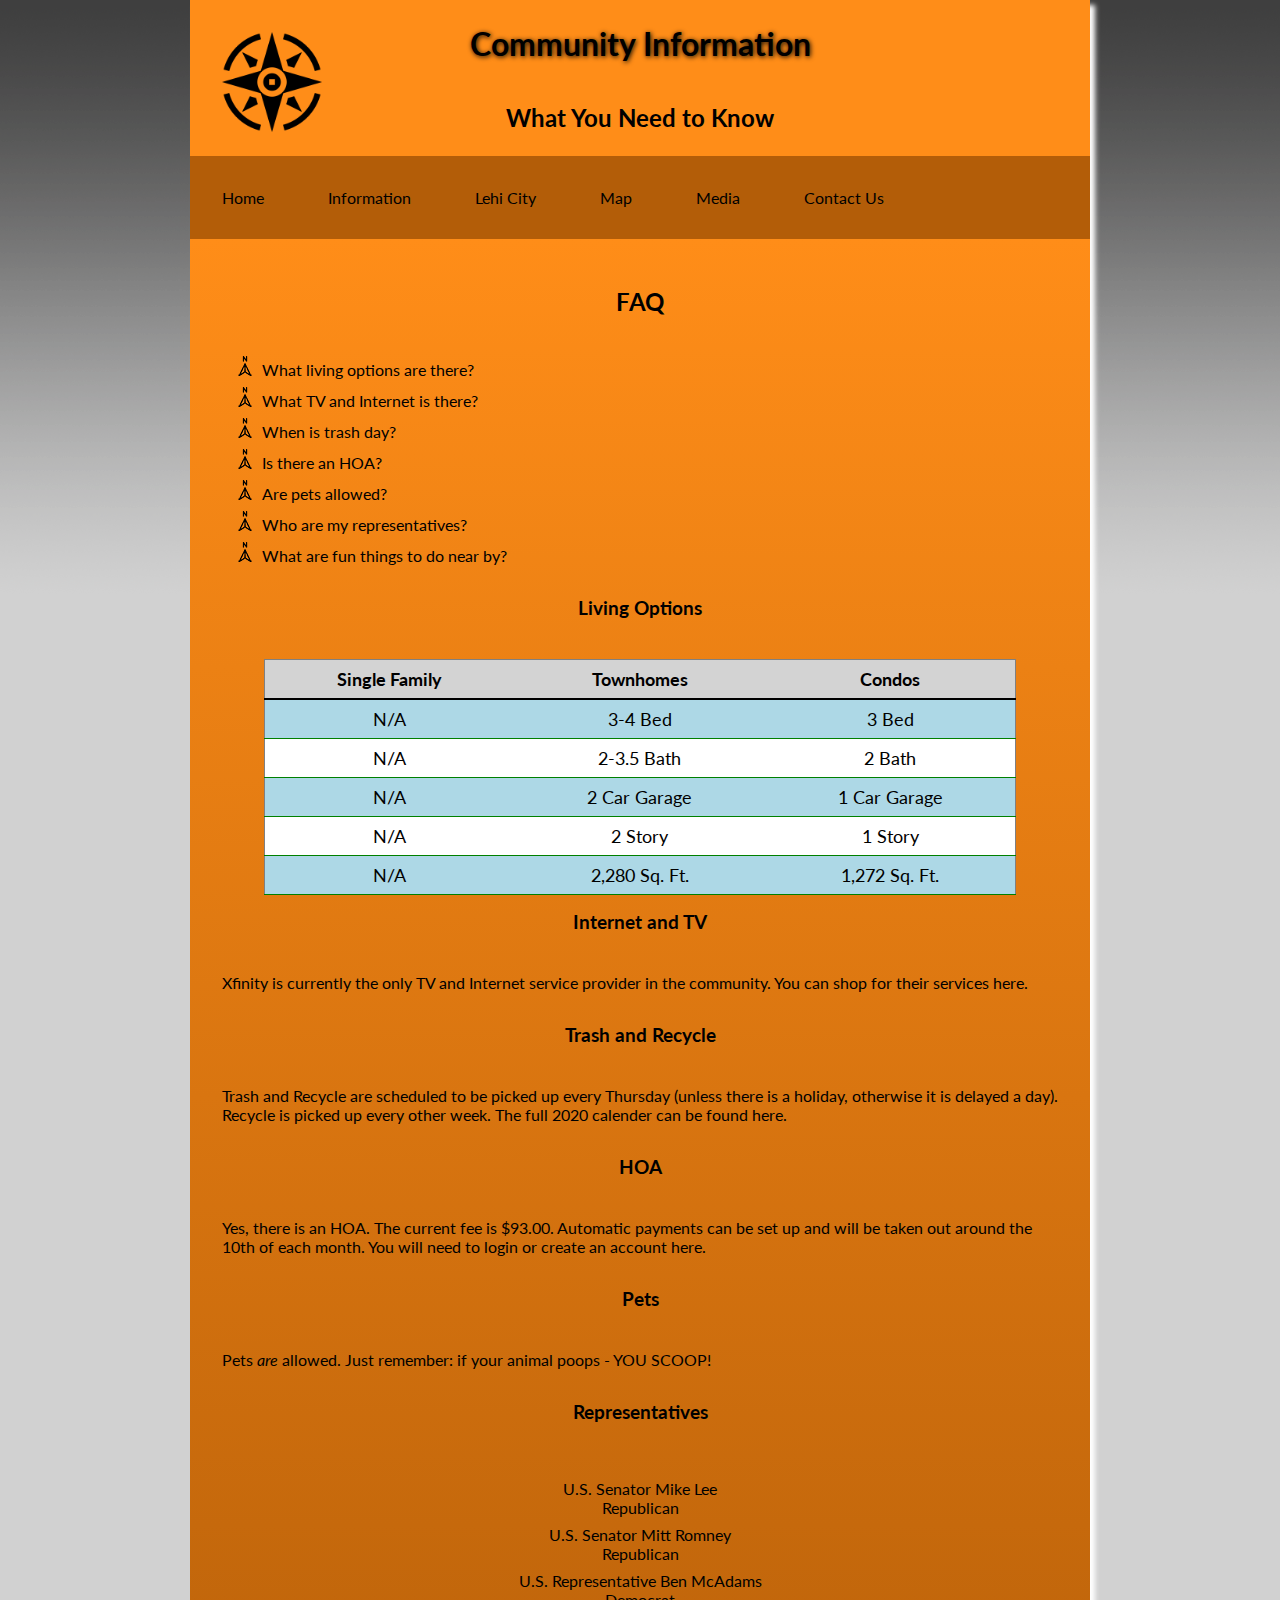
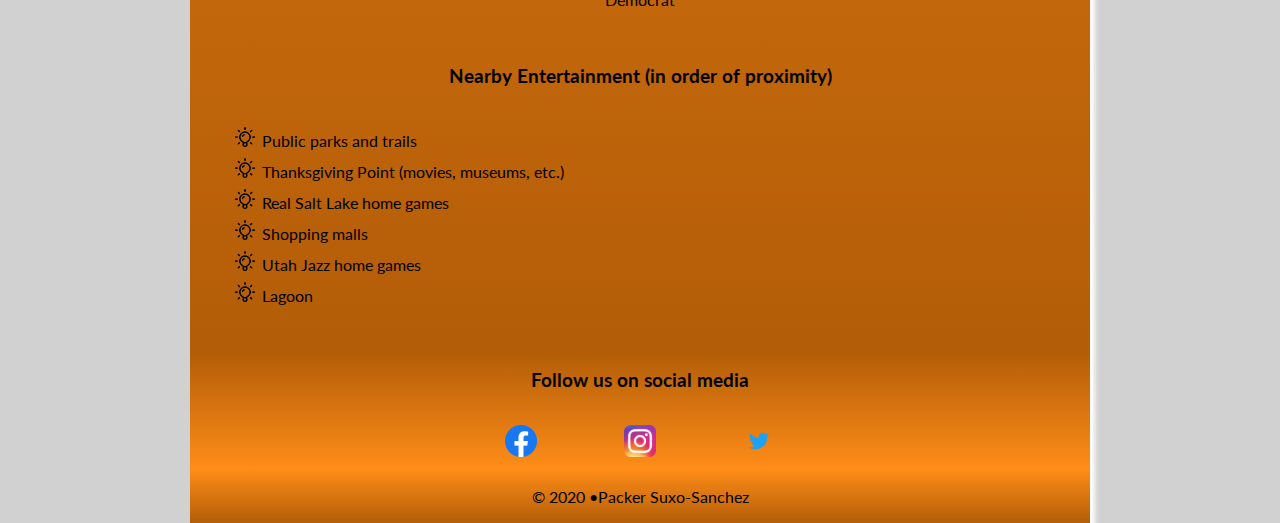
==== commit 5f564cc0: "Added brochure and moved table" ====
--- a/community-information.html
+++ b/community-information.html
@@ -30,13 +30,48 @@
         <section id="faq">
             <h2>FAQ</h2>
             <ul>
-                <li class="faq-bullet"><a href="#internet">What Internet is there?</a></li>
+                <li class="faq-bullet"><a href="#living">What living options are there?</a></li>
+                <li class="faq-bullet"><a href="#internet">What TV and Internet is there?</a></li>
                 <li class="faq-bullet"><a href="#trash">When is trash day?</a></li>
                 <li class="faq-bullet"><a href="#hoa">Is there an HOA?</a></li>
                 <li class="faq-bullet"><a href="#pets">Are pets allowed?</a></li>
                 <li class="faq-bullet"><a href="#representatives">Who are my representatives?</a></li>
                 <li class="faq-bullet"><a href="#entertainment">What are fun things to do near by?</a></li>
             </ul>
+            <!--Table-->
+            <h3 id="living">Living Options</h3>
+            <table class="table-style">
+                <tr>
+                    <th>Single Family</th>
+                    <th>Townhomes</th>
+                    <th>Condos</th>
+                </tr>
+                <tr>
+                    <td>N/A</td>
+                    <td>3-4 Bed</td>
+                    <td>3 Bed</td>
+                </tr>
+                <tr>
+                    <td>N/A</td>
+                    <td>2-3.5 Bath</td>
+                    <td>2 Bath</td>
+                </tr>
+                <tr>
+                    <td>N/A</td>
+                    <td>2 Car Garage</td>
+                    <td>1 Car Garage</td>
+                </tr>
+                <tr>
+                    <td>N/A</td>
+                    <td>2 Story</td>
+                    <td>1 Story</td>
+                </tr>
+                <tr>
+                    <td>N/A</td>
+                    <td>2,280 Sq. Ft.</td>
+                    <td>1,272 Sq. Ft.</td>
+                </tr>
+            </table>
             <div>
                 <h3 id="internet">Internet and TV</h3>
                  <p>Xfinity is currently the only TV and Internet service provider in the community. You can shop for their services <a href="https://www.xfinity.com/learn/offers?CMP=ILC_shop_myxfinity_re&pc=1" target="_blank">here</a>.</p>
--- a/style.css
+++ b/style.css
@@ -123,8 +123,6 @@
     }
 }
 
-
-
 /* ----- Main Content ----- */
 main {
     padding: 2em;
@@ -150,6 +148,11 @@
     color: white;
     text-align: center;
     padding-bottom: 1em;
+}
+
+/*----- Brochure -----*/
+#brochure-pdf {
+    text-align: center;
 }
 
 .lehi-img-div {
@@ -258,6 +261,42 @@
     display: flex;
 }
 
+/*----- Table -----*/
+table.table-style {
+    margin-top: 1rem;
+    border: 1px solid grey;
+    background-color: white;
+    border-collapse: collapse;
+    width: 90%;
+    margin-left: 5%;
+    text-align: center;
+    font-size: large;
+}
+
+table.table-style th {
+    background-color: lightgray;
+    padding: .5rem;
+    border-bottom: 2px solid black;
+}
+
+table.table-style td {
+    padding: .5rem;
+    border-bottom: solid green 1px;
+}
+
+table.table-style tr:hover {
+    background-color: grey;
+    color: white;
+}
+
+table.table-style tr:nth-child(even) {
+    background-color: lightblue;
+}
+
+#audio-player {
+    text-align: center;
+}
+
 /* ----- Social Media Section ----- */
 #social-media {
     background-color: #FF8D18;
